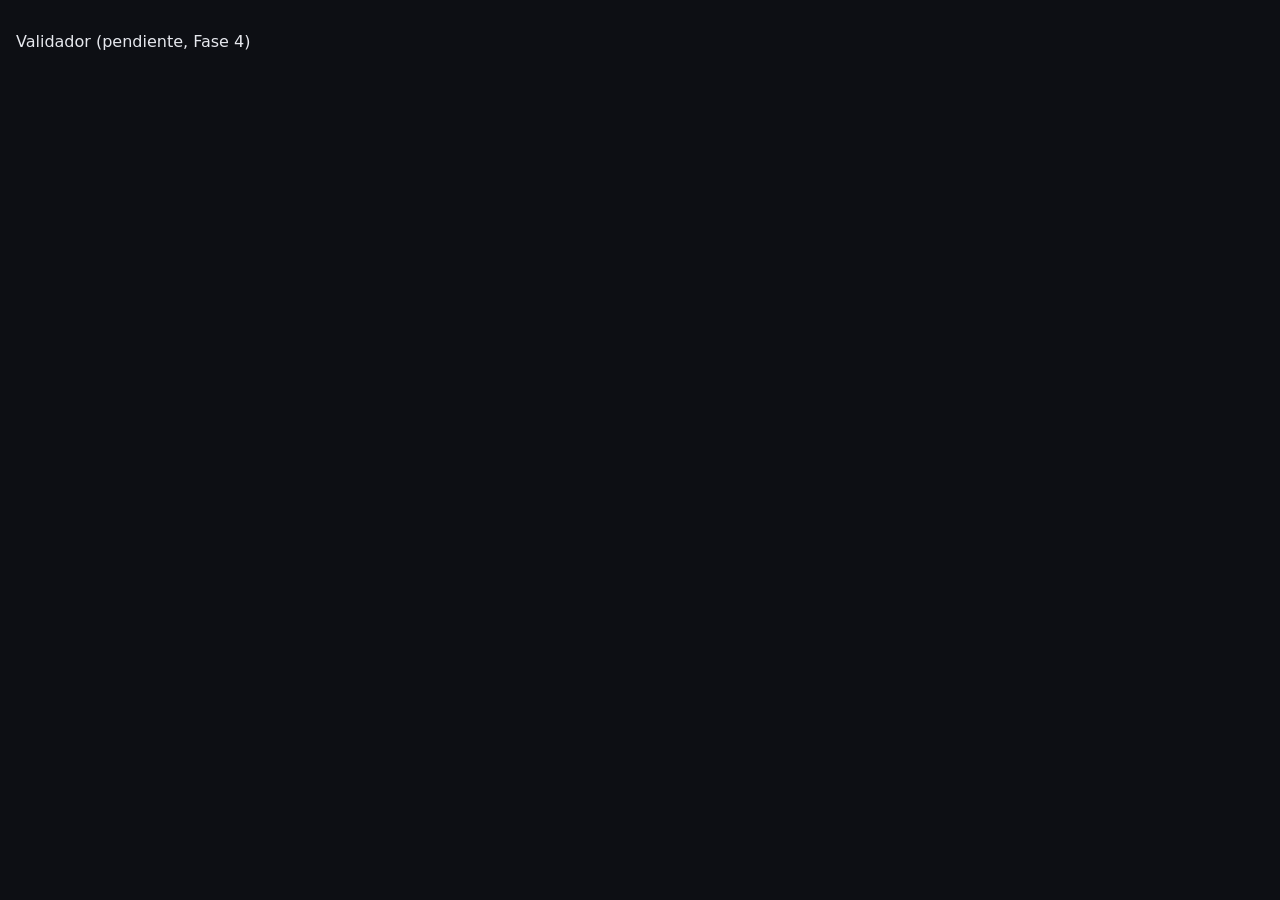
==== static/index.html @ d11b7b50 "chore: scaffold FastAPI app, phases plan and MIT license Co-Authored-By: Claude Haiku 5.5 <noreply@a" ====
<!doctype html>
<html lang="es">
<head>
  <meta charset="utf-8">
  <meta name="viewport" content="width=device-width, initial-scale=1">
  <title>Entangled Consensus · Validador</title>
  <link rel="stylesheet" href="/static/style.css">
</head>
<body>
  <p>Validador (pendiente, Fase 4)</p>
</body>
</html>
---- static/style.css ----
:root {
  --bg: #0d0f14;
  --panel: #161a22;
  --line: #262c38;
  --text: #e6e8ee;
  --muted: #8a93a6;
  --accent: #ff7a1a;
  --w: #4fc3f7;
  --ok: #4caf7d;
  --err: #e5534b;
}
* { box-sizing: border-box; }
body {
  margin: 0;
  padding: 16px;
  background: var(--bg);
  color: var(--text);
  font-family: system-ui, sans-serif;
}
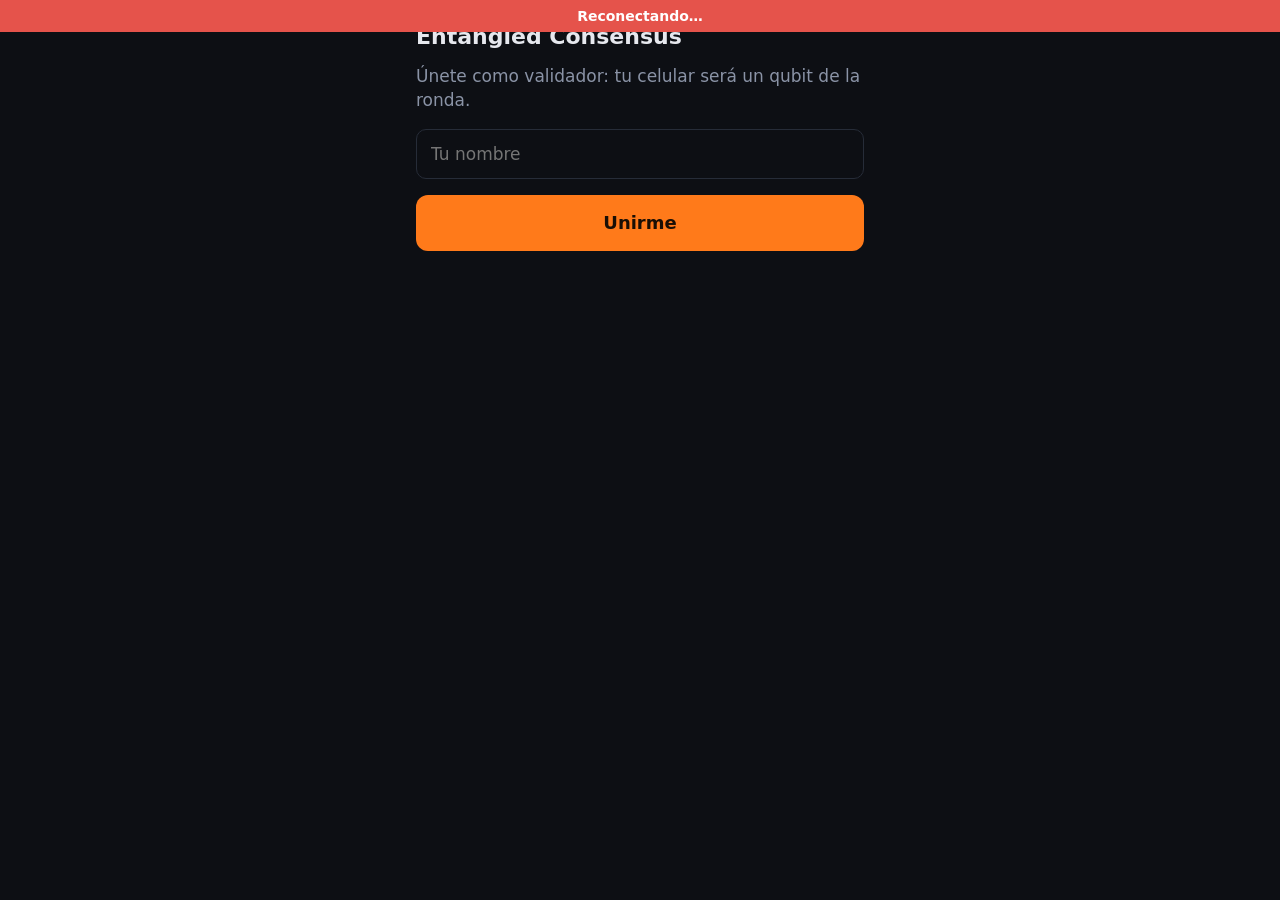
==== commit 253d69d4: "feat(ui): mobile validator view Co-Authored-By: Claude Sonnet 5.5 <noreply@anthropic.com>" ====
--- a/static/index.html
+++ b/static/index.html
@@ -2,11 +2,15 @@
 <html lang="es">
 <head>
   <meta charset="utf-8">
-  <meta name="viewport" content="width=device-width, initial-scale=1">
+  <meta name="viewport" content="width=device-width, initial-scale=1, viewport-fit=cover">
+  <meta name="theme-color" content="#0d0f14">
   <title>Entangled Consensus · Validador</title>
   <link rel="stylesheet" href="/static/style.css">
 </head>
-<body>
-  <p>Validador (pendiente, Fase 4)</p>
+<body class="validator">
+  <div id="conn" class="conn" hidden>Reconectando…</div>
+  <main id="app" class="screen" aria-live="polite"></main>
+  <div id="toast" class="toast" hidden></div>
+  <script src="/static/app.js"></script>
 </body>
 </html>
--- a/static/style.css
+++ b/static/style.css
@@ -17,3 +17,91 @@
   color: var(--text);
   font-family: system-ui, sans-serif;
 }
+
+/* ---------- Vista validador (móvil) ---------- */
+body.validator { padding: 0; min-height: 100dvh; overflow-x: hidden; }
+.screen {
+  max-width: 480px;
+  margin: 0 auto;
+  padding: 24px 16px calc(24px + env(safe-area-inset-bottom));
+  display: flex;
+  flex-direction: column;
+  gap: 16px;
+  min-height: 100dvh;
+}
+.screen h1 { font-size: 22px; margin: 0; }
+.screen h2 { font-size: 20px; margin: 0; }
+.screen p { margin: 0; font-size: 17px; line-height: 1.4; }
+.muted { color: var(--muted); }
+.mono { font-family: ui-monospace, Menlo, Consolas, monospace; }
+.card {
+  background: var(--panel);
+  border: 1px solid var(--line);
+  border-radius: 12px;
+  padding: 16px;
+  overflow-wrap: anywhere;
+}
+.card.leader { border-color: var(--accent); box-shadow: 0 0 0 1px var(--accent) inset; }
+.qubit-badge {
+  display: inline-block;
+  font-family: ui-monospace, Menlo, Consolas, monospace;
+  color: var(--w);
+  font-size: 28px;
+  font-weight: 700;
+}
+.screen input, .screen textarea {
+  width: 100%;
+  background: var(--bg);
+  color: var(--text);
+  border: 1px solid var(--line);
+  border-radius: 10px;
+  padding: 14px;
+  font: inherit;
+  font-size: 17px;
+}
+.screen textarea { min-height: 120px; resize: vertical; }
+.screen input:focus, .screen textarea:focus { outline: 2px solid var(--accent); border-color: transparent; }
+.btn {
+  min-height: 56px;
+  width: 100%;
+  border: 0;
+  border-radius: 12px;
+  background: var(--accent);
+  color: #1a0f05;
+  font: inherit;
+  font-size: 18px;
+  font-weight: 700;
+  cursor: pointer;
+}
+.btn:disabled { opacity: 0.5; cursor: default; }
+.btn.yes { background: var(--ok); color: #06180e; min-height: 96px; font-size: 26px; }
+.btn.no { background: var(--err); color: #1c0806; min-height: 96px; font-size: 26px; }
+.vote-row { display: grid; grid-template-columns: 1fr 1fr; gap: 12px; }
+.countdown {
+  font-family: ui-monospace, Menlo, Consolas, monospace;
+  font-size: 15px;
+  color: var(--muted);
+}
+.countdown b { color: var(--accent); }
+.okt { color: var(--ok); }
+.errt { color: var(--err); }
+.hash { font-family: ui-monospace, Menlo, Consolas, monospace; font-size: 12px; color: var(--muted); }
+.conn {
+  position: fixed; top: 0; left: 0; right: 0; z-index: 10;
+  padding: 8px 12px;
+  background: var(--err);
+  color: #fff;
+  text-align: center;
+  font-size: 14px;
+  font-weight: 600;
+}
+.toast {
+  position: fixed; left: 16px; right: 16px; bottom: calc(16px + env(safe-area-inset-bottom)); z-index: 10;
+  max-width: 448px; margin: 0 auto;
+  padding: 12px 14px;
+  background: var(--panel);
+  border: 1px solid var(--err);
+  border-radius: 10px;
+  color: var(--text);
+  font-size: 15px;
+}
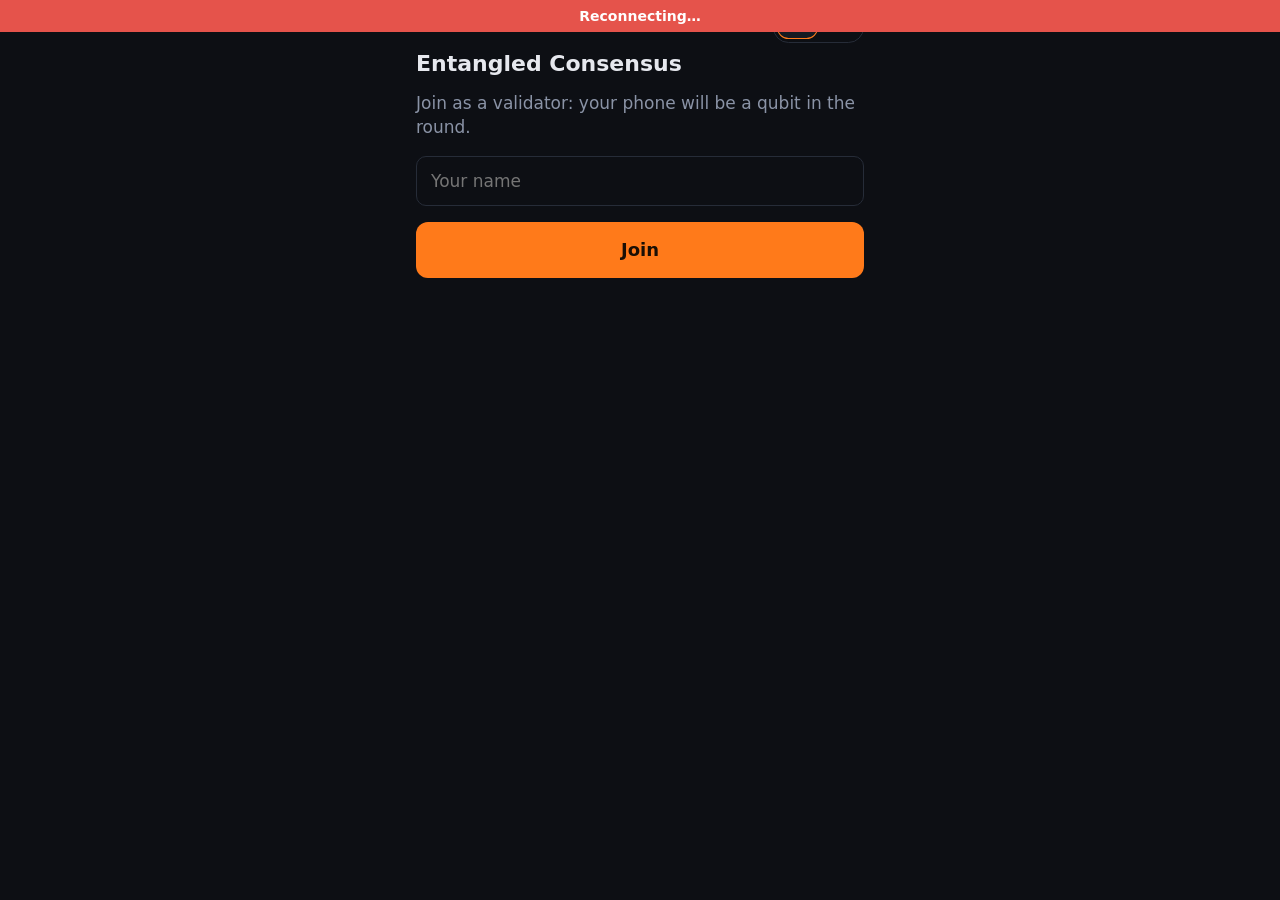
==== commit 77ee41a6: "V 1.7 Co-Authored-By: Claude Opus 5.5 <noreply@anthropic.com>" ====
--- a/static/index.html
+++ b/static/index.html
@@ -1,16 +1,18 @@
 <!doctype html>
-<html lang="es">
+<html lang="en">
 <head>
   <meta charset="utf-8">
   <meta name="viewport" content="width=device-width, initial-scale=1, viewport-fit=cover">
   <meta name="theme-color" content="#0d0f14">
-  <title>Entangled Consensus · Validador</title>
-  <link rel="stylesheet" href="/static/style.css">
+  <title data-i18n="v.title">Entangled Consensus · Validator</title>
+  <link rel="stylesheet" href="/static/style.css?v=i18n1">
 </head>
 <body class="validator">
-  <div id="conn" class="conn" hidden>Reconectando…</div>
+  <div id="conn" class="conn" hidden data-i18n="c.reconnecting">Reconnecting…</div>
+  <nav class="langbar"><div id="lang"></div></nav>
   <main id="app" class="screen" aria-live="polite"></main>
   <div id="toast" class="toast" hidden></div>
-  <script src="/static/app.js"></script>
+  <script src="/static/i18n.js?v=i18n1"></script>
+  <script src="/static/app.js?v=i18n1"></script>
 </body>
 </html>
--- a/static/style.css
+++ b/static/style.css
@@ -105,3 +105,176 @@
   color: var(--text);
   font-size: 15px;
 }
+
+/* ---------- Vista host / pantalla grande (1920x1080) ---------- */
+body.host { padding: 24px 32px 32px; font-size: 20px; line-height: 1.4; }
+body.host h1 { font-size: 40px; margin: 0; letter-spacing: -0.02em; }
+body.host h2 { font-size: 22px; margin: 0 0 14px; display: flex; gap: 14px; align-items: baseline; flex-wrap: wrap; }
+body.host h3 { font-size: 16px; margin: 0 0 8px; color: var(--muted); text-transform: uppercase; letter-spacing: .08em; }
+body.host p { margin: 0; }
+.hbar { display: flex; justify-content: space-between; align-items: center; gap: 24px; flex-wrap: wrap; }
+.actions { display: flex; gap: 16px; align-items: center; }
+.hbtn {
+  background: var(--accent); color: #1a0f05; border: 0; border-radius: 12px;
+  padding: 16px 28px; font: inherit; font-size: 22px; font-weight: 700; cursor: pointer;
+}
+.hbtn.alt { background: var(--panel); color: var(--text); border: 1px solid var(--line); }
+.hbtn:disabled { opacity: .35; cursor: default; }
+.switch { display: flex; gap: 10px; align-items: center; color: var(--muted); font-size: 18px; cursor: pointer; }
+.switch input { width: 22px; height: 22px; accent-color: var(--accent); }
+.switch.off { opacity: .5; cursor: not-allowed; }
+.panel { background: var(--panel); border: 1px solid var(--line); border-radius: 16px; padding: 20px; margin-top: 20px; min-width: 0; }
+.hgrid { display: grid; grid-template-columns: 340px minmax(0, 1fr) minmax(0, 1.2fr); gap: 20px; align-items: start; }
+.hgrid .panel { margin-top: 20px; }
+.qrbox { background: #fff; border-radius: 12px; padding: 14px; width: 100%; aspect-ratio: 1; display: grid; place-items: center; }
+.qrbox canvas, .qrbox img { width: 100% !important; height: auto !important; display: block; }
+.qrbox .noqr { color: #111; font-size: 15px; text-align: center; }
+.urlline { margin-top: 12px; font-size: 15px; color: var(--w); overflow-wrap: anywhere; }
+.bignum { margin-top: 12px; font-size: 26px; font-weight: 700; }
+.hint { margin-top: 8px; font-size: 15px; }
+.hint.warn { color: var(--accent); }
+.vgrid { display: grid; grid-template-columns: repeat(auto-fill, minmax(150px, 1fr)); gap: 12px; }
+.vnode {
+  border: 1px solid var(--line); border-radius: 12px; padding: 14px;
+  display: flex; flex-direction: column; gap: 4px; background: var(--bg); transition: all .25s;
+}
+.vnode .q { font-family: ui-monospace, Menlo, Consolas, monospace; color: var(--w); font-size: 16px; }
+.vnode .n { font-weight: 700; font-size: 22px; overflow-wrap: anywhere; }
+.vnode .tag { font-size: 13px; font-weight: 700; letter-spacing: .08em; color: var(--muted); min-height: 18px; }
+.vnode.leader { border-color: var(--accent); box-shadow: 0 0 0 1px var(--accent), 0 0 28px rgba(255,122,26,.3); }
+.vnode.leader .tag { color: var(--accent); }
+.vnode.voted .tag { color: var(--ok); }
+.vnode.off { opacity: .45; border-style: dashed; }
+.chip {
+  font-size: 15px; font-weight: 700; letter-spacing: .08em; padding: 4px 12px; border-radius: 999px;
+  border: 1px solid var(--line); color: var(--muted);
+}
+.chip.active { color: var(--accent); border-color: var(--accent); }
+.phasemsg { font-size: 26px; font-weight: 600; min-height: 38px; }
+.countdown.big { font-size: 20px; min-height: 28px; margin-top: 4px; }
+.proposal {
+  margin-top: 14px; padding: 12px 16px; border-left: 4px solid var(--accent);
+  background: var(--bg); border-radius: 8px; font-size: 22px; overflow-wrap: anywhere;
+}
+.evidence { display: grid; grid-template-columns: 1fr 1fr; gap: 20px; margin-top: 20px; }
+.ev { font-size: 18px; line-height: 1.7; overflow-wrap: anywhere; }
+.ev .row { display: flex; gap: 8px; flex-wrap: wrap; align-items: baseline; }
+.ev .k { color: var(--muted); }
+.att { padding: 2px 10px; border-radius: 6px; border: 1px solid var(--line); letter-spacing: .15em; }
+.att.bad { text-decoration: line-through; color: var(--muted); }
+.att.ok { color: var(--w); border-color: var(--w); }
+.verdict { font-weight: 700; }
+body.host .chain { display: flex; gap: 12px; overflow-x: auto; padding-bottom: 8px; align-items: stretch; }
+body.host .block {
+  flex: none; width: 280px; border: 1px solid var(--line); border-radius: 12px; padding: 14px;
+  display: flex; flex-direction: column; gap: 6px; background: var(--bg);
+}
+body.host .block.bad { border-color: var(--err); box-shadow: 0 0 0 1px var(--err); }
+body.host .bhead { display: flex; justify-content: space-between; font-size: 16px; color: var(--muted); }
+body.host .bhead span:first-child { color: var(--text); font-weight: 700; }
+body.host .bdata { font-size: 20px; font-weight: 500; overflow-wrap: anywhere; }
+body.host .bmeta { font-size: 15px; color: var(--muted); }
+body.host .hash { font-size: 14px; }
+body.host .link { align-self: center; color: var(--muted); font-size: 24px; }
+#status.ok { color: var(--ok); font-size: 18px; font-weight: 600; }
+#status.err { color: var(--err); font-size: 18px; font-weight: 600; }
+@media (max-width: 1200px) {
+  .hgrid { grid-template-columns: 1fr; }
+  .evidence { grid-template-columns: 1fr; }
+}
+
+/* ---------- Fase 8: alterar bloque y circuito ---------- */
+.hbtn.small { padding: 8px 16px; font-size: 16px; border-radius: 10px; }
+.hbtn.small.active { border-color: var(--accent); color: var(--accent); }
+body.host h2 .hint { font-size: 15px; font-weight: 400; margin: 0; }
+body.host .bdata[contenteditable] { cursor: text; border-radius: 6px; padding: 2px 6px; margin: 0 -6px; outline: none; }
+body.host .bdata[contenteditable]:hover { background: var(--panel); }
+body.host .bdata[contenteditable]:focus { background: var(--panel); box-shadow: 0 0 0 1px var(--accent); }
+.circuit-dlg {
+  background: var(--panel); color: var(--text); border: 1px solid var(--line); border-radius: 16px;
+  padding: 20px; width: min(1760px, 94vw); max-height: 88vh;
+}
+.circuit-dlg::backdrop { background: rgba(0, 0, 0, .7); }
+.dlg-bar { display: flex; justify-content: space-between; align-items: center; gap: 16px; flex-wrap: wrap; margin-bottom: 12px; }
+.dlg-bar h2 { margin: 0; }
+.circuit {
+  margin: 0; padding: 16px; background: var(--bg); border: 1px solid var(--line); border-radius: 12px;
+  color: var(--w); font-size: 16px; line-height: 1.15; overflow: auto; max-height: 68vh; white-space: pre;
+}
+
+/* ---------- Validador: circuito en vivo, medición W y evidencia GHZ ---------- */
+body.validator .screen > * { min-width: 0; }
+.screen h3 { font-size: 14px; margin: 0 0 8px; color: var(--muted); text-transform: uppercase; letter-spacing: .06em; }
+.screen .small { font-size: 14px; }
+body.validator .circuit {
+  margin: 8px 0 0; padding: 10px; max-height: none;
+  background: var(--bg); border: 1px solid var(--line); border-radius: 8px;
+  color: var(--w); font-family: ui-monospace, Menlo, Consolas, monospace;
+  font-size: 11px; line-height: 1.15; white-space: pre; overflow-x: auto;
+}
+.circuit .mine { color: var(--accent); font-weight: 700; }
+.wbits { display: flex; gap: 4px; flex-wrap: wrap; }
+.wbits .bit {
+  width: 30px; padding: 4px 0; text-align: center; border: 1px solid var(--line); border-radius: 6px;
+  font-family: ui-monospace, Menlo, Consolas, monospace; font-size: 15px; color: var(--muted);
+}
+.wbits .bit.one { color: var(--w); border-color: var(--w); font-weight: 700; }
+.wbits .bit.mine { box-shadow: 0 0 0 2px var(--accent); }
+.wbits.labels .bit { border-color: transparent; font-size: 11px; padding: 0; }
+.wrow { display: flex; gap: 8px; align-items: center; margin-top: 6px; }
+.wrow.bad .bit { text-decoration: line-through; opacity: .5; }
+.wmsg { margin-top: 10px !important; font-weight: 600; }
+.gev { font-size: 14px; line-height: 1.7; overflow-wrap: anywhere; }
+.gev p { margin-top: 8px !important; font-family: system-ui, sans-serif; }
+
+/* ---------- Host: modo de elección y rondas del closing window ---------- */
+.modepick { display: flex; flex-direction: column; gap: 6px; }
+.modelabel { font-size: 13px; font-weight: 700; letter-spacing: .08em; text-transform: uppercase; color: var(--muted); }
+.seg { display: flex; gap: 4px; padding: 4px; background: var(--bg); border: 1px solid var(--line); border-radius: 14px; }
+.seg button {
+  display: flex; flex-direction: column; align-items: flex-start; gap: 2px;
+  background: transparent; color: var(--muted); border: 1px solid transparent; border-radius: 10px;
+  padding: 8px 16px 8px 14px; font: inherit; text-align: left; cursor: pointer;
+}
+.seg .segt { font-size: 18px; font-weight: 700; }
+.seg .segs { font-size: 13px; opacity: .8; }
+.seg button .segt::before {
+  content: ''; display: inline-block; width: 12px; height: 12px; margin-right: 8px;
+  border: 2px solid currentColor; border-radius: 50%; vertical-align: 0;
+}
+.seg button:not(:disabled):not(.active):hover { color: var(--text); border-color: var(--line); }
+.seg button.active { background: var(--accent); color: #1a0f00; box-shadow: 0 0 18px rgba(255,122,26,.35); }
+.seg button.active .segt::before { background: #1a0f00; box-shadow: inset 0 0 0 2px var(--accent); }
+.seg button:disabled { cursor: default; }
+.seg.locked button:not(.active) { opacity: .35; }
+.vnode.out { opacity: .5; }
+.lscroll { max-height: 270px; overflow-y: auto; padding-right: 6px; }
+.lround { border-left: 3px solid var(--line); padding: 2px 0 2px 12px; margin-bottom: 10px; line-height: 1.45; }
+.lround.collision { border-color: var(--err); }
+.lround.leader { border-color: var(--ok); }
+.lhead { color: var(--muted); font-size: 16px; }
+.lchips { display: flex; flex-wrap: wrap; gap: 6px; margin: 4px 0; }
+.lchip { padding: 1px 8px; border: 1px solid var(--line); border-radius: 6px; font-size: 16px; color: var(--muted); }
+.lchip.intent { color: var(--accent); border-color: var(--accent); font-weight: 700; }
+.lres { font-size: 16px; }
+.lres.collision { color: var(--err); }
+.lres.leader { color: var(--ok); }
+.lres.silence { color: var(--muted); }
+.gloss { font-size: 13px; color: var(--muted); margin-top: 6px; line-height: 1.4; }
+
+/* ---------- Validador: closing window (modo local) ---------- */
+.lchip.mine { box-shadow: 0 0 0 2px var(--accent); }
+body.validator .lround { margin-bottom: 14px; }
+body.validator .lround .small { margin: 6px 0; }
+
+/* ---------- Selector de idioma (EN | ES) ---------- */
+.langsw { display: inline-flex; gap: 2px; padding: 3px; border: 1px solid var(--line); border-radius: 999px; background: var(--bg); }
+.langsw button {
+  background: transparent; color: var(--muted); border: 0; border-radius: 999px;
+  padding: 4px 10px; font: inherit; font-size: 13px; font-weight: 700; letter-spacing: .06em; cursor: pointer;
+}
+.langsw button:hover:not(.active) { color: var(--text); }
+.langsw button.active { background: var(--panel); color: var(--text); box-shadow: inset 0 0 0 1px var(--accent); }
+.titlerow { display: flex; align-items: center; gap: 16px; flex-wrap: wrap; }
+.langbar { max-width: 480px; margin: 0 auto; padding: 12px 16px 0; display: flex; justify-content: flex-end; }
+body.validator .langbar + .screen { padding-top: 8px; min-height: calc(100dvh - 48px); }
